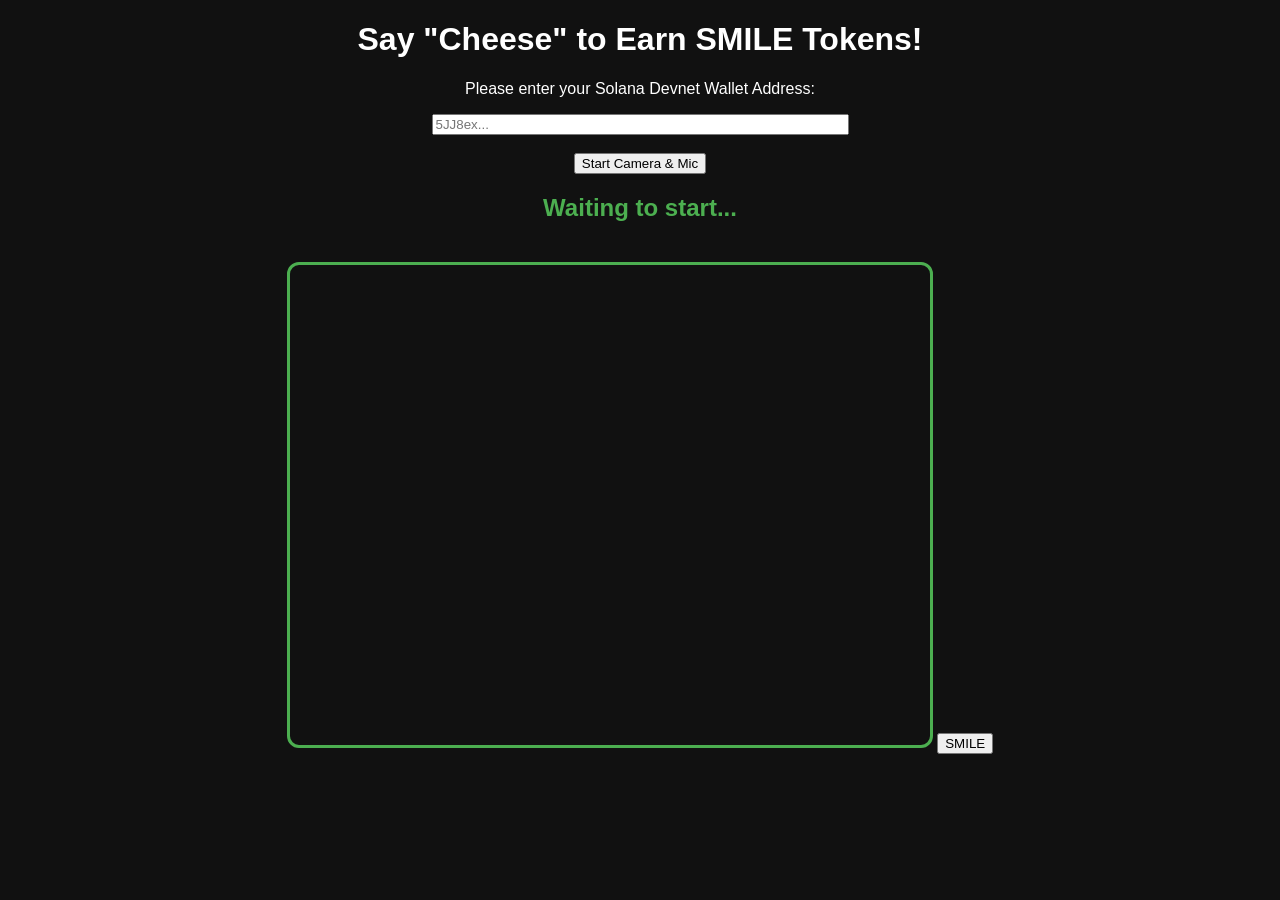
==== app.html @ 8579e246 "hello ji" ====
<!DOCTYPE html>
<html lang="en">
<head>
    <meta charset="UTF-8">
    <title>SMILE to Earn</title>
    <style>
        body { font-family: sans-serif; text-align: center; background: #111; color: white; }
        video { border-radius: 12px; margin-top: 20px; border: 3px solid #4CAF50; }
        #status { font-size: 24px; font-weight: bold; margin: 20px; color: #4CAF50; }
    </style>
</head>
<body>

    <h1>Say "Cheese" to Earn SMILE Tokens!</h1>
    <p>Please enter your Solana Devnet Wallet Address:</p>
    <input type="text" id="wallet" placeholder="5JJ8ex..." size="50">
    <br><br>
    
    <button onclick="startApp()">Start Camera & Mic</button>
    <div id="status">Waiting to start...</div>

    <video id="video" width="640" height="480" autoplay></video>
    
    <canvas id="canvas" width="640" height="480" style="display:none;"></canvas>
    <button id="send" onclick="captureAndSend()"> SMILE </button>
    <script src="script.js"></script>
</body>
</html>
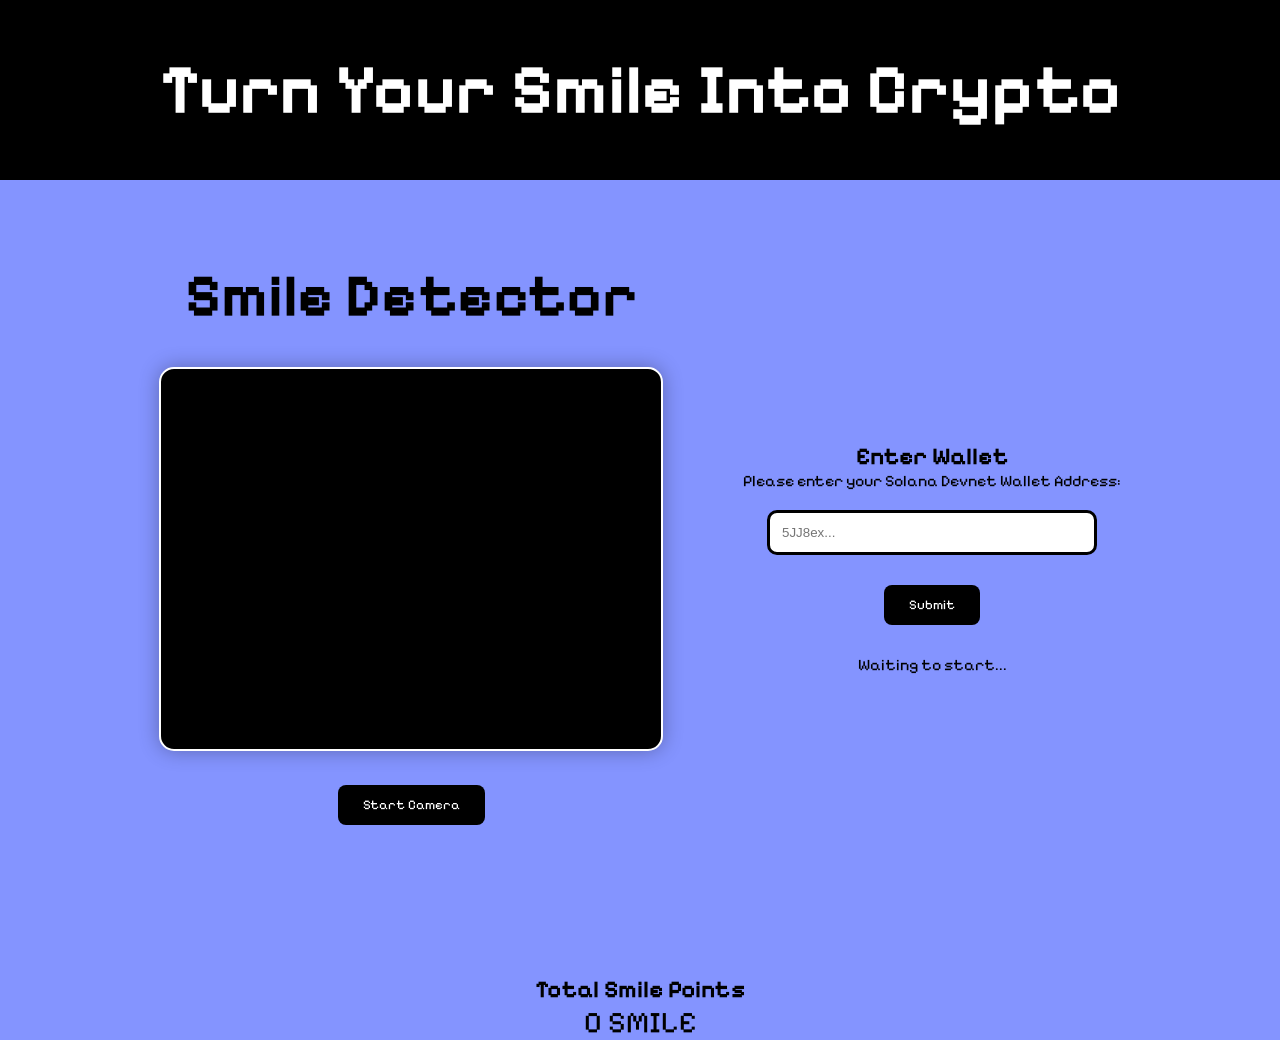
==== commit f7412e58: "Secondpage" ====
--- a/app.html
+++ b/app.html
@@ -3,26 +3,53 @@
 <head>
     <meta charset="UTF-8">
     <title>SMILE to Earn</title>
-    <style>
-        body { font-family: sans-serif; text-align: center; background: #111; color: white; }
-        video { border-radius: 12px; margin-top: 20px; border: 3px solid #4CAF50; }
-        #status { font-size: 24px; font-weight: bold; margin: 20px; color: #4CAF50; }
-    </style>
+    <link rel="stylesheet" href="Secondpage.css">
+
+    <link rel="preconnect" href="https://fonts.googleapis.com">
+<link rel="preconnect" href="https://fonts.gstatic.com" crossorigin>
+<link href="https://fonts.googleapis.com/css2?family=Pixelify+Sans:wght@400..700&display=swap" rel="stylesheet">
+
 </head>
 <body>
 
-    <h1>Say "Cheese" to Earn SMILE Tokens!</h1>
-    <p>Please enter your Solana Devnet Wallet Address:</p>
-    <input type="text" id="wallet" placeholder="5JJ8ex..." size="50">
-    <br><br>
-    
-    <button onclick="startApp()">Start Camera & Mic</button>
-    <div id="status">Waiting to start...</div>
+<body>
 
-    <video id="video" width="640" height="480" autoplay></video>
-    
-    <canvas id="canvas" width="640" height="480" style="display:none;"></canvas>
-    <button id="send" onclick="captureAndSend()"> SMILE </button>
-    <script src="script.js"></script>
-</body>
-</html>+<!-- Hero Section -->
+<div class="header">
+    <h1>Turn Your Smile Into Crypto</h1>
+</div>
+
+<div class="container">
+
+    <!-- LEFT SIDE -->
+    <div class="camera-section">
+        <h2>Smile Detector</h2>
+        <video id="video" width="500" height="380" autoplay></video>
+        <button onclick="startApp()" id="btn">Start Camera</button>
+    </div>
+
+    <!-- RIGHT SIDE -->
+    <div class="wallet-section">
+        <h2>Enter Wallet</h2>
+
+        <p>Please enter your Solana Devnet Wallet Address:</p>
+
+        <input type="text" id="wallet" placeholder="5JJ8ex..." size="40">
+
+        <button onclick="startApp()" id="btn">Submit</button>
+
+
+        <div id="status">Waiting to start...</div>
+    </div>
+
+</div>
+
+
+<div class="points">
+    <h2>Total Smile Points</h2>
+    <p>0 SMILE</p>
+</div>
+
+<script src="static/script.js"></script>
+
+</body>
--- a/Secondpage.css
+++ b/Secondpage.css
@@ -0,0 +1,105 @@
+*{
+    margin: 0;
+    padding: 0;
+}
+
+body{
+    background-color: #8494ff;
+}
+
+/* Header section */
+.header{
+    height: 20vh;
+    background-color: black;
+    position: relative;
+
+    display: flex;
+    justify-content: center;
+    align-items: center;
+}
+
+/* Heading */
+.header h1{
+    font-size: 70px;
+    color: white;
+    font-family: "Pixelify Sans", sans-serif;
+}
+
+/* Main(content) */
+.main p{
+    font-size: 30px;
+    color: white;
+    display: flex;
+    justify-content: center;
+    align-items: center;
+
+}
+
+.container{
+    display:flex;
+    justify-content:center;
+    align-items:center;
+    gap:80px;
+
+    padding:80px;
+}
+
+.camera-section{
+    text-align:center;
+}
+
+.camera-section h2{
+    font-size: 60px;
+    font-family:"Pixelify Sans", sans-serif;
+}
+
+video{
+    margin-top: 35px;
+    border:2px solid white;
+    border-radius:15px;
+
+    box-shadow:0 0 20px rgba(0,0,0,0.3);
+    background-color: rgb(0, 0, 0);
+
+}
+
+
+.wallet-section{
+    text-align:center;
+    font-family:"Pixelify Sans", sans-serif;
+}
+
+input{
+    margin-top:20px;
+    padding:12px;
+    width:300px;
+
+    border-radius:10px;
+    border:3px solid black;
+}
+
+button{
+    display:block;
+    margin:30px auto;
+
+    padding:12px 25px;
+
+    background:black;
+    color:white;
+
+    border:none;
+    border-radius:8px;
+
+    font-family:"Pixelify Sans", sans-serif;
+}
+
+.points{
+    text-align:center;
+    margin-top:40px;
+
+    font-family:"Pixelify Sans", sans-serif;
+}
+
+.points p{
+    font-size:30px;
+}
